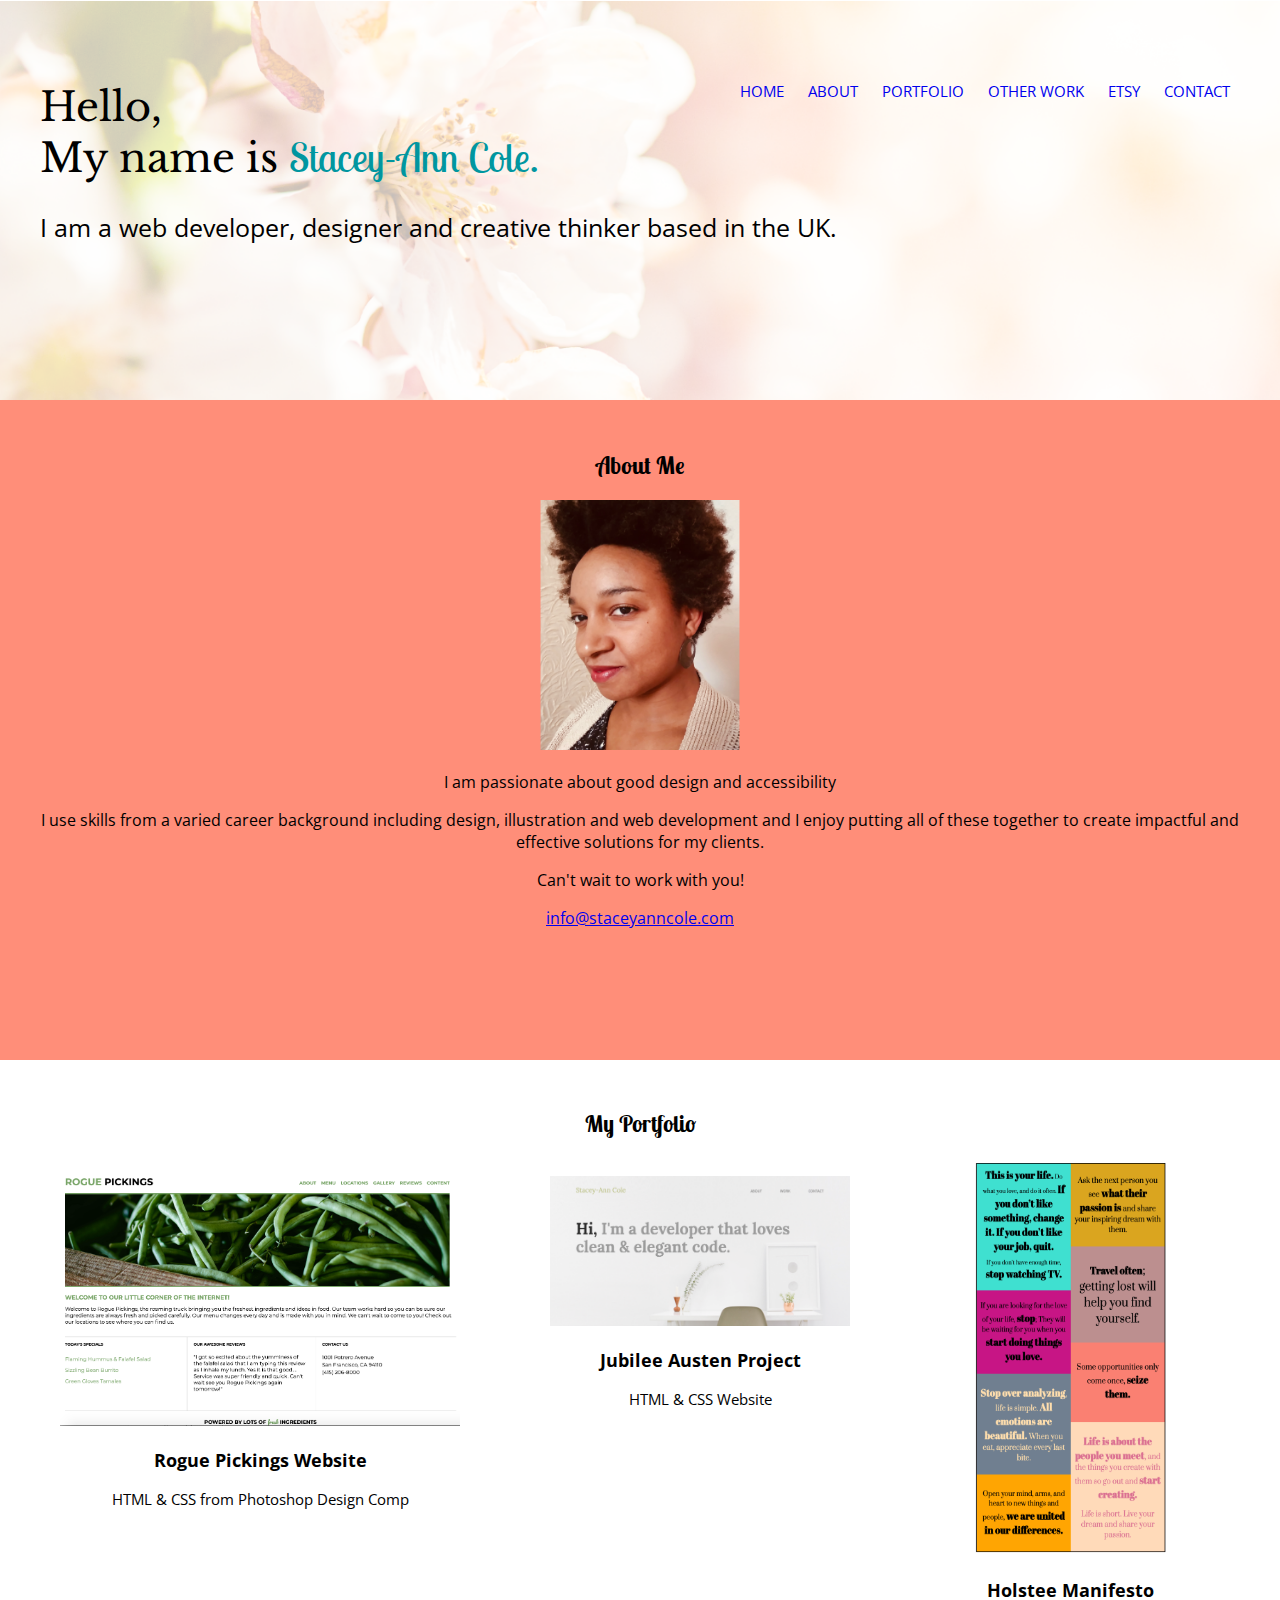
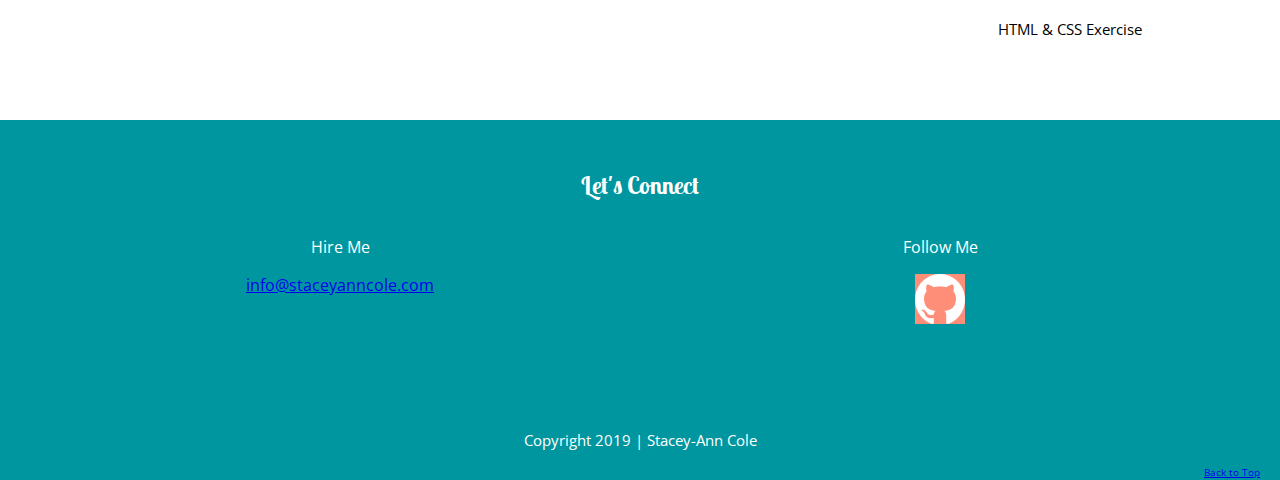
==== index.html @ 264e54c0 "first commit for new portfolio website" ====
<!doctype html>
<html lang="en">

<head>
    <title>HTML &amp; CSS Portfolio Website</title>
    <link href="css/normalize.css" rel="stylesheet">
    <link href="css/main.css" rel="stylesheet">
    <link href="https://fonts.googleapis.com/css?family=Open+Sans&display=swap" rel="stylesheet">
    <link href="https://fonts.googleapis.com/css?family=Libre+Baskerville&display=swap" rel="stylesheet">
    <link href="https://fonts.googleapis.com/css?family=Lobster+Two&display=swap" rel="stylesheet">
    <meta charset="utf-8">
</head>

<body>
    <header id="top">
        <div class="full-width">
            <div class="half-width">
                <h1>Hello,
                    <br>My name is
                    <span>Stacey-Ann Cole.</span>
                </h1>
            </div>
            <div class="half-width">
                <nav>
                    <ul>
                        <li><a href="#top">HOME</a></li>
                        <li><a href="#about">ABOUT</a></li>
                        <li><a href="#portfolio">PORTFOLIO</a></li>
                        <li><a href="other-work/index.html">OTHER WORK</a></li>
                        <li><a href="etsy/index.html">ETSY</a></li>
                        <li><a href="#contact">CONTACT</a></li>
                    </ul>
                </nav>
            </div>
            <h2>I am a web developer, designer and creative thinker based in the UK.</h2>
        </div>
    </header>

    <section id="about">
        <h2>About Me</h2>
        <div class="full-width">
            <img src="img/profile-pic-me.png" alt="Profile Picture" />
            <p>I am passionate about good design and accessibility</p>
            <p>I use skills from a varied career background including design, illustration and web development and I enjoy putting
                all of these together to create impactful and effective solutions for my clients.</p>
            <p>Can't wait to work with you!</p>
            <span><a href="mailto:info@staceyanncole.com">info@staceyanncole.com</a></span>
        </div>
    </section>
    <section id="portfolio">
        <h2>My Portfolio</h2>
        <div class="full-width">
            <div class="third-width" id="rogue">
                <img src="img/RoguePickings.png" alt="Rogue Pickings Sample Website" />
                <h3>Rogue Pickings Website</h3>
                <p>HTML &amp; CSS from Photoshop Design Comp</p>
            </div>
            <div class="third-width" id="jubilee">
                <img src="img/JubileeStaceyScrnsht.png" alt="Jubilee Austen Sample Website"/>
                <h3>Jubilee Austen Project</h3>
                <p>HTML &amp; CSS Website</p>
    
            </div>
            <div class="third-width" id="holstee">
                <img src="img/HolsteeManifestoScrsht.png" alt="Holstee Manifesto Project"/>
                <h3>Holstee Manifesto</h3>
                <p>HTML &amp; CSS Exercise</p>
            </div>
        </div>  
    </section>

    <section id="contact">
        <div class="full-width">
            <h2>Let's Connect</h2>
            <div class="half-width">
                <p>Hire Me</p>
                <a href="mailto:info@staceyanncole.com">info@staceyanncole.com</a>
            </div>
            <div class="half-width">
                <p>Follow Me</p>
                <a href="https://github.com/sanncode"><img src="../img/GitHubPink.png" alt="Github Icon" /></a>
            </div>
        </div>
    </section>

    <footer id="footer">
        Copyright 2019 | Stacey-Ann Cole
        <p><a href="#top">Back to Top</a></p>
    </footer>
        
</body>

</html>
---- css/main.css ----
/*****BASE STYLES*****/

body {
    font-family: 'Open Sans', sans-serif;
}

/*********GRID********/

.full-width {
width: 1200px;
margin: 0 auto;

}

.half-width {
    width: 600px;
    float: left;

}

.third-width {

    width: 400px;
    float: left;
}

/******HEADER SECTION*****/

header {
    height: 400px;
    background: url("../img/header-pic.png");
    background-size: cover;
}

header h1 {
    font-family: 'Libre Baskerville', serif;
    padding-top: 55px;
    font-size: 40px;
    font-weight: normal;
}

header h1 span {
    font-family: 'Lobster Two', cursive;
    color: #0096A0;
}

header h2 {
    font-family: 'Open Sans', sans-serif;
    font-size: 25px;
    clear: both;
    font-weight: normal;
}

h2 {
    font-family: 'Lobster Two', cursive;
}

nav {
    float: right;
    
}

nav ul li {
    display: inline-block;
    list-style: none;
    padding: 65px 10px;
    font-size: 15px;
}

nav ul li a {
    text-decoration: none;
}


/******ABOUT SECTION*****/

#about {
    height: 600px;
    background-color: #FF8E79;
    text-align: center;
    padding: 30px;
    padding-bottom: 30px;
}

#about img {
    height: 250px;
    width: 200px;
}

#about p a {
    float: right;
    font-size: 10px;
}

/******PORTFOLIO SECTION*****/

#portfolio {
    height: 600px;
    padding-top: 30px;
    padding-bottom: 30px;
    font-size: 15px;
    text-align: center;
}

#portfolio h2 {
    text-align: center;
}

#rogue img {
    height: 250px;
    width: 400px;
}

#jubilee img {
    height: 150px;
    width: 300px;
    }

#holstee img {
    height: 400px;
    width: 200px;
        }

#rogue {
    padding: 20px;
}

#jubilee {
    padding: 20px;
}

#holstee {
    width: 300px;
}

/*********OTHER WORK************/

#other-folio {
    height: 600px;
    padding-top: 20px;
    padding-bottom: 100px;
    text-align: center;
    font-size: 15px;
}


#other-folio h2 {
    font-size: 25px;
}

#calendar img {
    height: 400px;
    width: 400px;
}

#profile-card img {
    height: 400px;
    width: 400px;
}


/**********ETSY****************/

#etsy {
    height: 600px;
    padding-top: 30px;
    padding-bottom: 30px;
    font-size: 15px;
    text-align: center;
    background-color: #FF8E79;
}

/******CONTACT SECTION*****/

#contact {
    height: 250px;
    text-align: center;
    background-color: #0096A0;
    color: white;
    padding: 30px;
}

/******FOOTER SECTION*****/

#footer {
    font-family: 'Open Sans', sans-serif;
    height: 50px;
    text-align: center;
    background-color: #0096A0;
    color: white;
    font-size: 15px;
}

#footer p a {
    float: right;
    padding-right: 20px;
    font-size: 10px;
}
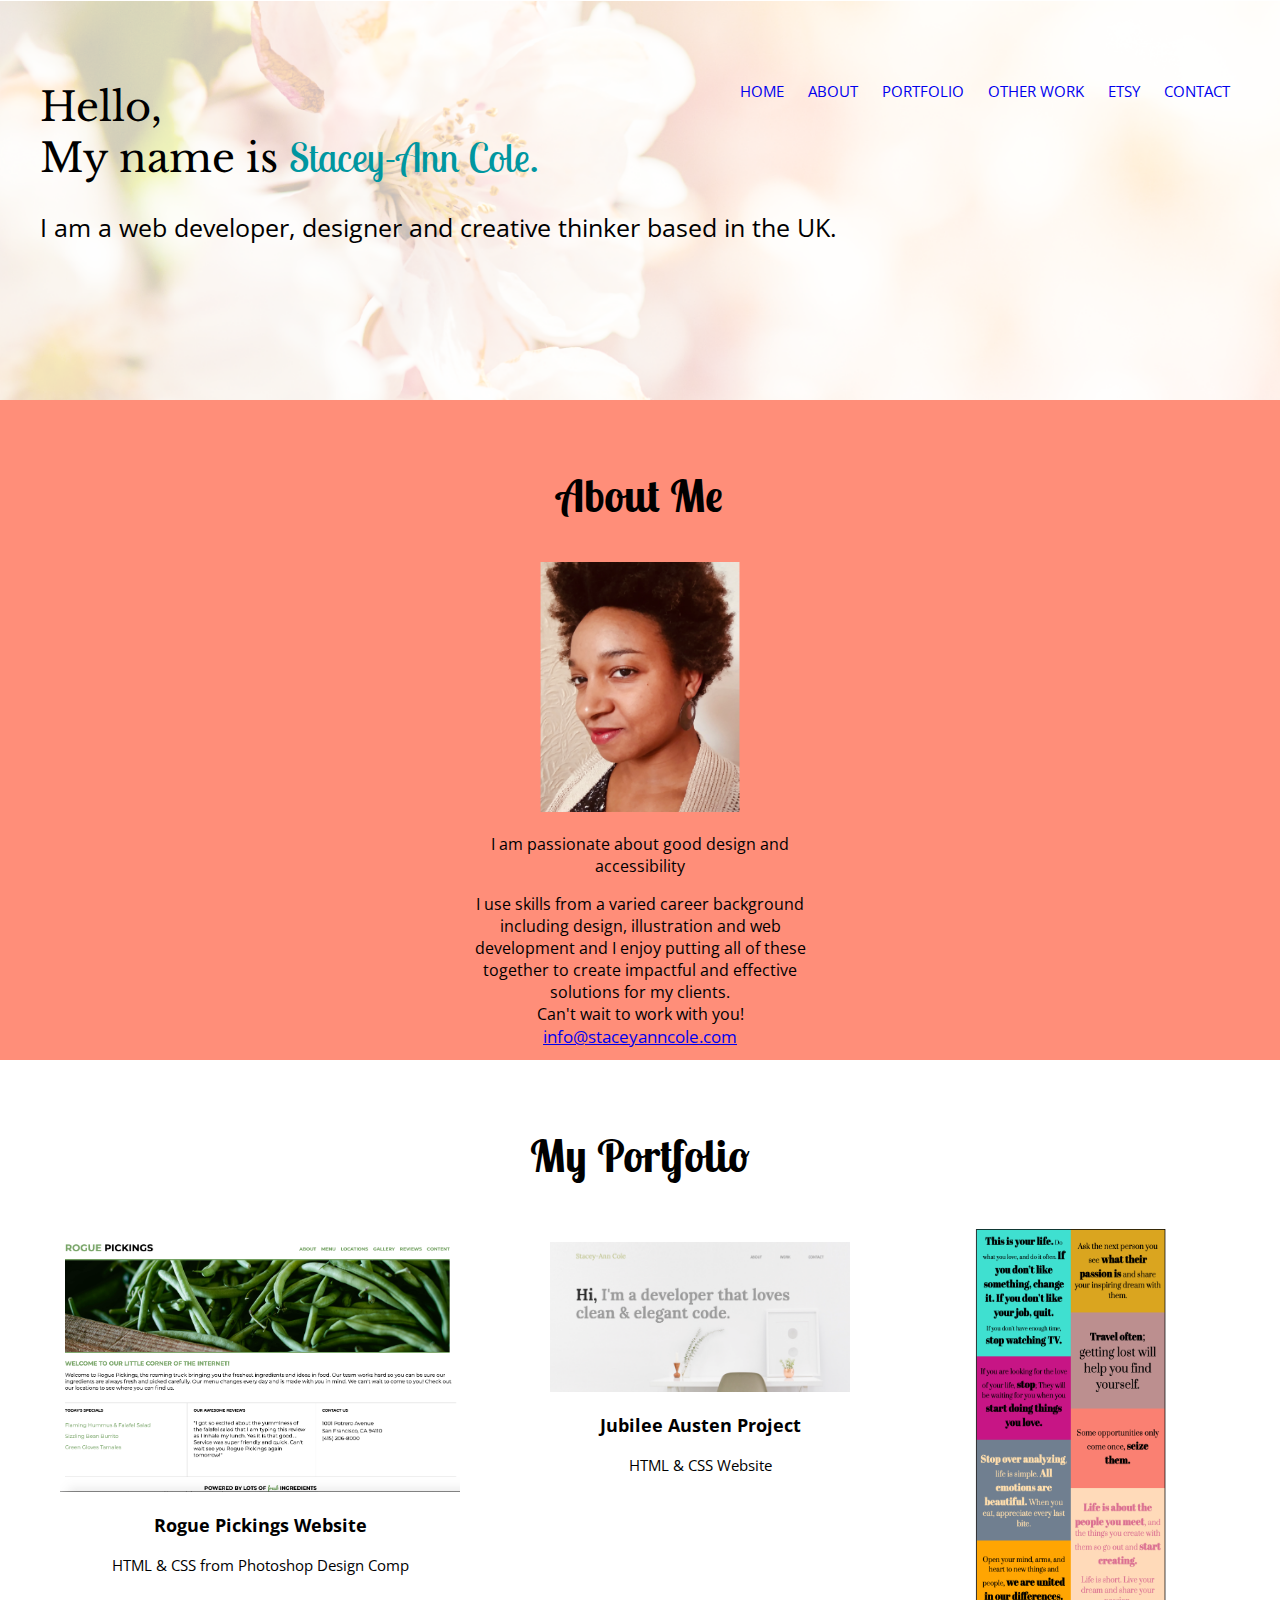
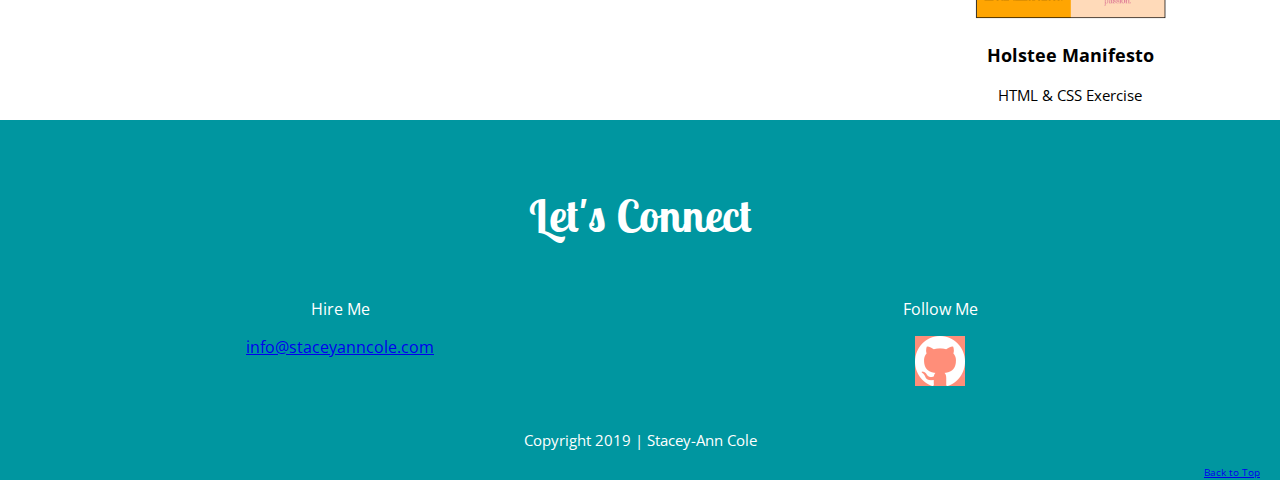
==== commit 5b6958b2: "various improvements to appearance and interface" ====
--- a/index.html
+++ b/index.html
@@ -38,13 +38,12 @@
 
     <section id="about">
         <h2>About Me</h2>
-        <div class="full-width">
+        <div>
             <img src="img/profile-pic-me.png" alt="Profile Picture" />
             <p>I am passionate about good design and accessibility</p>
             <p>I use skills from a varied career background including design, illustration and web development and I enjoy putting
-                all of these together to create impactful and effective solutions for my clients.</p>
-            <p>Can't wait to work with you!</p>
-            <span><a href="mailto:info@staceyanncole.com">info@staceyanncole.com</a></span>
+                all of these together to create impactful and effective solutions for my clients.</br>Can't wait to work with you!</br>
+            <span><a href="mailto:info@staceyanncole.com" target="blank">info@staceyanncole.com</a></span></p>
         </div>
     </section>
     <section id="portfolio">
@@ -74,11 +73,11 @@
             <h2>Let's Connect</h2>
             <div class="half-width">
                 <p>Hire Me</p>
-                <a href="mailto:info@staceyanncole.com">info@staceyanncole.com</a>
+                <a href="mailto:info@staceyanncole.com" target="blank">info@staceyanncole.com</a>
             </div>
             <div class="half-width">
                 <p>Follow Me</p>
-                <a href="https://github.com/sanncode"><img src="../img/GitHubPink.png" alt="Github Icon" /></a>
+                <a href="https://github.com/sanncode" target="blank"><img src="img/GitHubPink.png" alt="Github Icon" /></a>
             </div>
         </div>
     </section>
--- a/css/main.css
+++ b/css/main.css
@@ -22,6 +22,10 @@
 
     width: 400px;
     float: left;
+}
+
+h2 {
+    font-size: 45px;
 }
 
 /******HEADER SECTION*****/
@@ -77,9 +81,9 @@
 #about {
     height: 600px;
     background-color: #FF8E79;
+    padding: 30px 450px;
     text-align: center;
-    padding: 30px;
-    padding-bottom: 30px;
+    
 }
 
 #about img {
@@ -88,8 +92,7 @@
 }
 
 #about p a {
-    float: right;
-    font-size: 10px;
+    font-size: 17px;
 }
 
 /******PORTFOLIO SECTION*****/
@@ -143,11 +146,6 @@
     font-size: 15px;
 }
 
-
-#other-folio h2 {
-    font-size: 25px;
-}
-
 #calendar img {
     height: 400px;
     width: 400px;
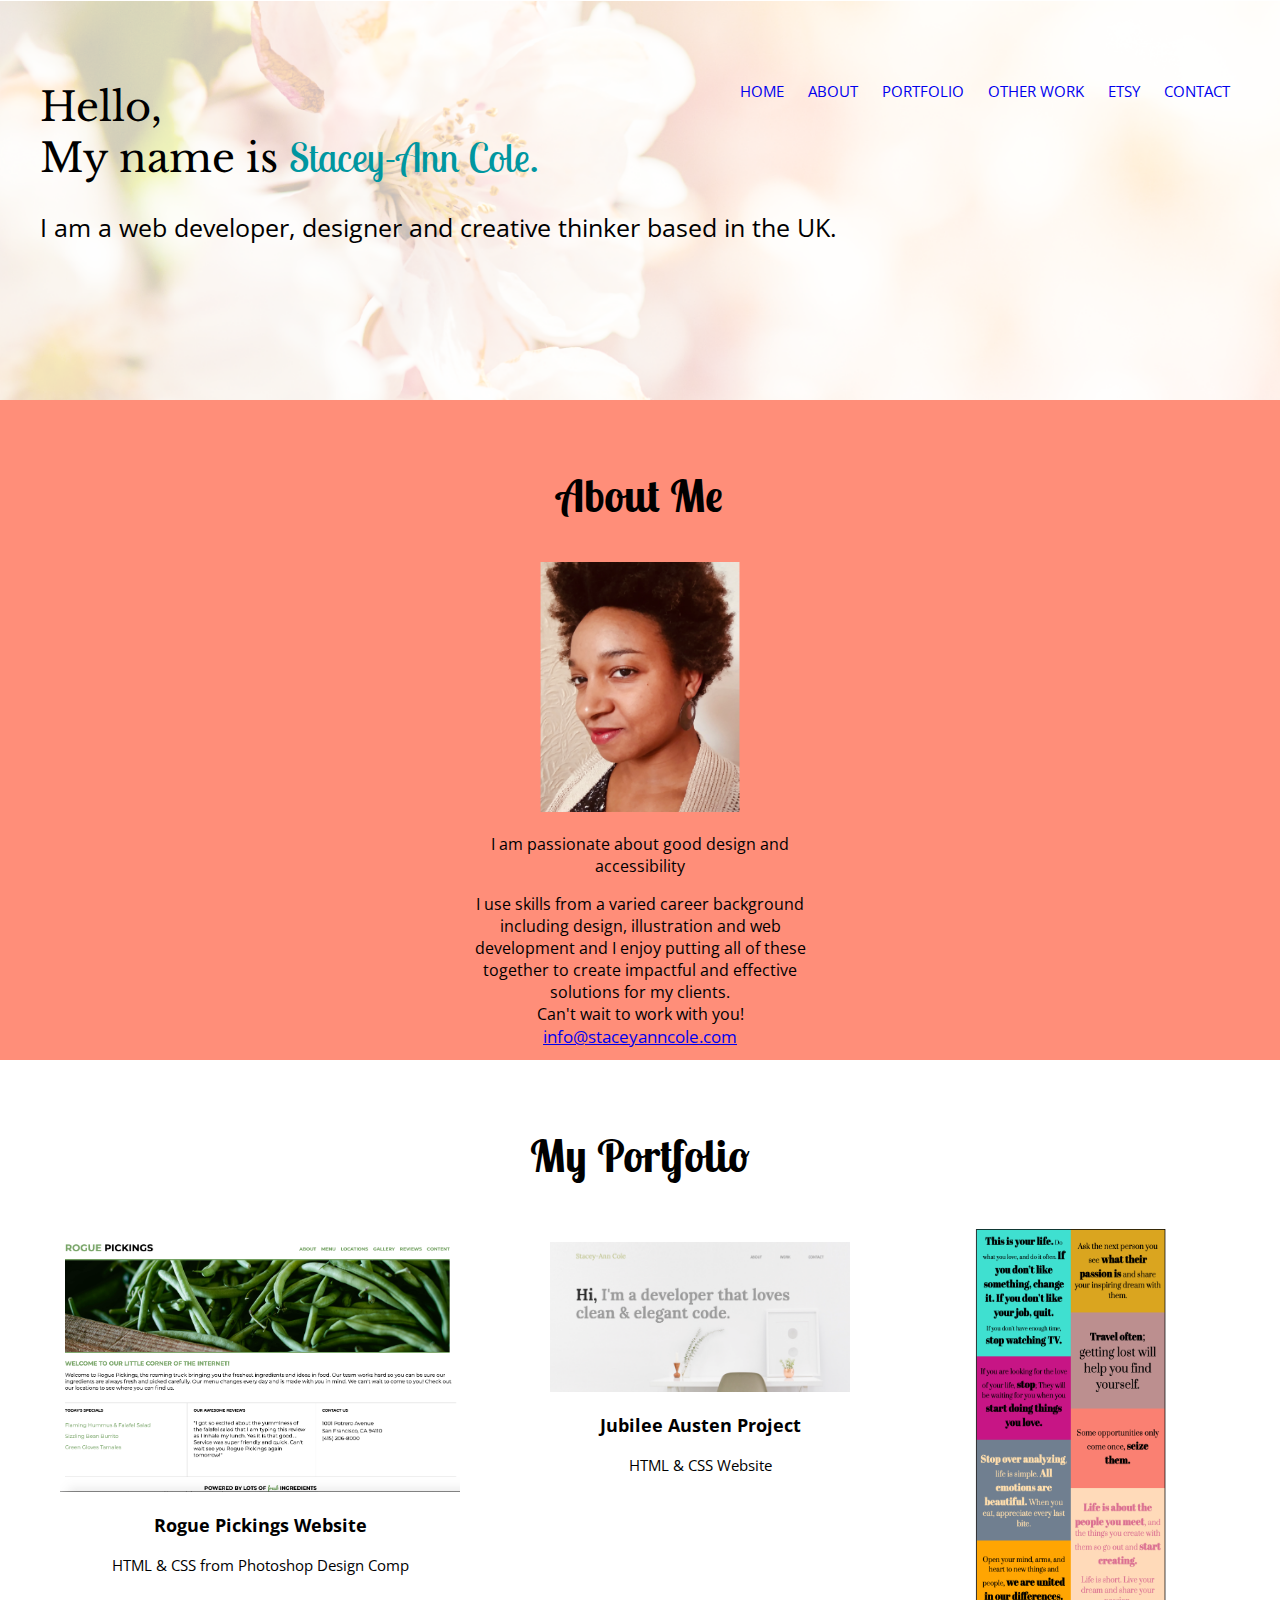
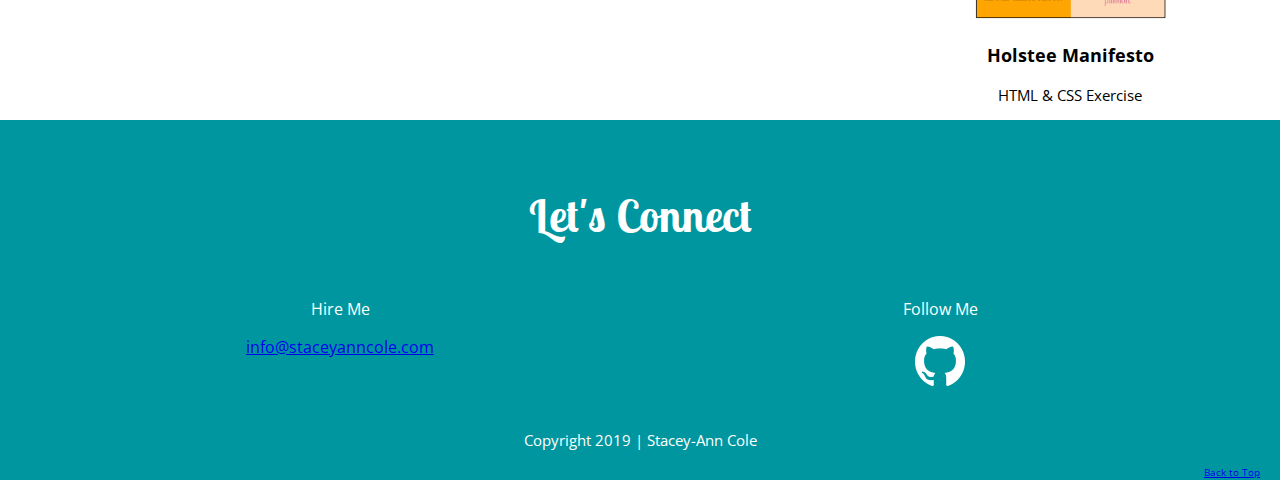
==== commit 020dabcb: "made some improvements after uses online HTML & CSS Validators" ====
--- a/index.html
+++ b/index.html
@@ -42,7 +42,7 @@
             <img src="img/profile-pic-me.png" alt="Profile Picture" />
             <p>I am passionate about good design and accessibility</p>
             <p>I use skills from a varied career background including design, illustration and web development and I enjoy putting
-                all of these together to create impactful and effective solutions for my clients.</br>Can't wait to work with you!</br>
+                all of these together to create impactful and effective solutions for my clients.<br>Can't wait to work with you!<br>
             <span><a href="mailto:info@staceyanncole.com" target="blank">info@staceyanncole.com</a></span></p>
         </div>
     </section>
@@ -77,7 +77,7 @@
             </div>
             <div class="half-width">
                 <p>Follow Me</p>
-                <a href="https://github.com/sanncode" target="blank"><img src="img/GitHubPink.png" alt="Github Icon" /></a>
+                <a href="https://github.com/sanncode" target="blank"><img src="img/GitHub.png" alt="Github Icon" /></a>
             </div>
         </div>
     </section>
--- a/css/main.css
+++ b/css/main.css
@@ -7,15 +7,18 @@
 /*********GRID********/
 
 .full-width {
-width: 1200px;
-margin: 0 auto;
+    width: 1200px;
+    margin: 0 auto;
 
 }
 
 .half-width {
     width: 600px;
     float: left;
-
+}
+
+.half-width a:visited {
+    color: #FF8E79;
 }
 
 .third-width {
@@ -139,21 +142,21 @@
 /*********OTHER WORK************/
 
 #other-folio {
-    height: 600px;
+    height: 650px;
     padding-top: 20px;
     padding-bottom: 100px;
     text-align: center;
     font-size: 15px;
 }
 
-#calendar img {
-    height: 400px;
-    width: 400px;
-}
-
-#profile-card img {
-    height: 400px;
-    width: 400px;
+#calendar iframe {
+    height: 450px;
+    width: 450px;
+}
+
+#profile-card iframe {
+    height: 450px;
+    width: 450px;
 }
 
 
@@ -168,6 +171,11 @@
     background-color: #FF8E79;
 }
 
+#etsy figure img {
+    height: 50%;
+    width: 50%;
+}
+
 /******CONTACT SECTION*****/
 
 #contact {
@@ -176,6 +184,10 @@
     background-color: #0096A0;
     color: white;
     padding: 30px;
+}
+
+#contact .half-width a:visited {
+    color: white;
 }
 
 /******FOOTER SECTION*****/
@@ -196,3 +208,4 @@
 }
 
 
+
